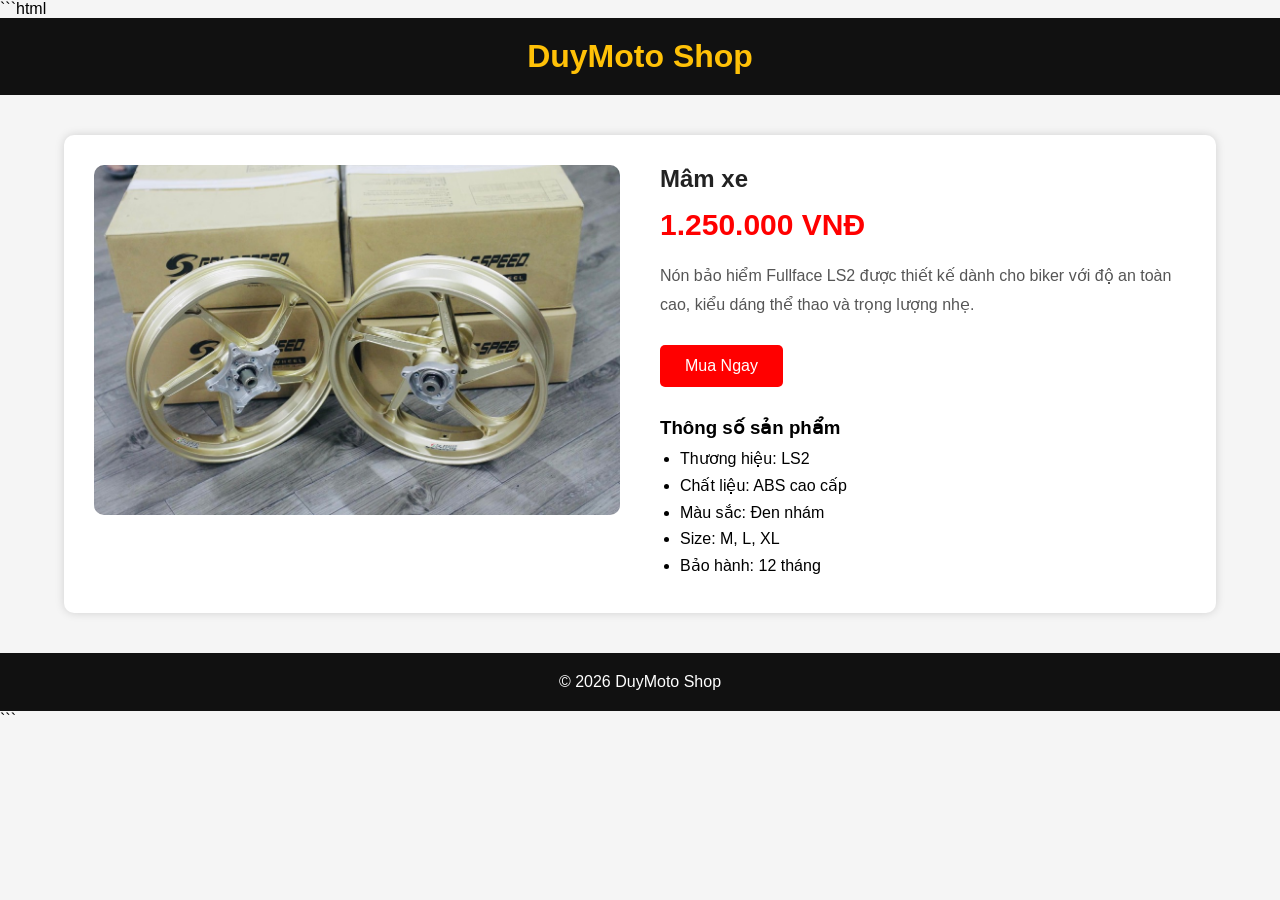
==== html/chi-tiet.html @ 39a2ff88 "uppdate" ====
```html
<!DOCTYPE html>
<html lang="vi">
<head>
<meta charset="UTF-8">
<meta name="viewport" content="width=device-width, initial-scale=1.0">
<title>Chi Tiết Sản Phẩm</title>

<link rel="stylesheet"
href="https://cdnjs.cloudflare.com/ajax/libs/font-awesome/6.5.0/css/all.min.css">

<style>

*{
    margin:0;
    padding:0;
    box-sizing:border-box;
    font-family:Arial,sans-serif;
}

body{
    background:#f5f5f5;
}

.header{
    background:#111;
    color:white;
    padding:20px;
    text-align:center;
}

.header h1{
    color:#ffc107;
}

.container{
    width:90%;
    max-width:1200px;
    margin:40px auto;
    background:white;
    padding:30px;
    border-radius:10px;
    box-shadow:0 0 10px rgba(0,0,0,.15);

    display:flex;
    gap:40px;
}

.product-image{
    flex:1;
}

.product-image img{
    width:100%;
    border-radius:10px;
}

.product-info{
    flex:1;
}

.product-info h2{
    color:#222;
    margin-bottom:15px;
}

.price{
    color:red;
    font-size:30px;
    font-weight:bold;
    margin-bottom:20px;
}

.description{
    line-height:1.8;
    color:#555;
    margin-bottom:25px;
}

.btn{
    background:red;
    color:white;
    border:none;
    padding:12px 25px;
    font-size:16px;
    border-radius:5px;
    cursor:pointer;
}

.btn:hover{
    background:#c40000;
}

.specs{
    margin-top:30px;
}

.specs h3{
    margin-bottom:10px;
}

.specs ul{
    padding-left:20px;
}

.specs li{
    margin-bottom:8px;
}

.footer{
    background:#111;
    color:white;
    text-align:center;
    padding:20px;
    margin-top:40px;
}

</style>
</head>
<body>

<div class="header">
    <h1>DuyMoto Shop</h1>
</div>

<div class="container">

    <div class="product-image">
        <img src="../assets/image/mamxe.jpg"
             alt="Mâm Xe ">
    </div>

    <div class="product-info">

        <h2>Mâm xe </h2>

        <div class="price">
            1.250.000 VNĐ
        </div>

        <div class="description">
            Nón bảo hiểm Fullface LS2 được thiết kế
            dành cho biker với độ an toàn cao,
            kiểu dáng thể thao và trọng lượng nhẹ.
        </div>

        <a href="dangnhap.html">
            <button class="btn">
                Mua Ngay
            </button>
        </a>

        <div class="specs">
            <h3>Thông số sản phẩm</h3>

            <ul>
                <li>Thương hiệu: LS2</li>
                <li>Chất liệu: ABS cao cấp</li>
                <li>Màu sắc: Đen nhám</li>
                <li>Size: M, L, XL</li>
                <li>Bảo hành: 12 tháng</li>
            </ul>
        </div>

    </div>

</div>

<div class="footer">
    © 2026 DuyMoto Shop
</div>

</body>
</html>
```
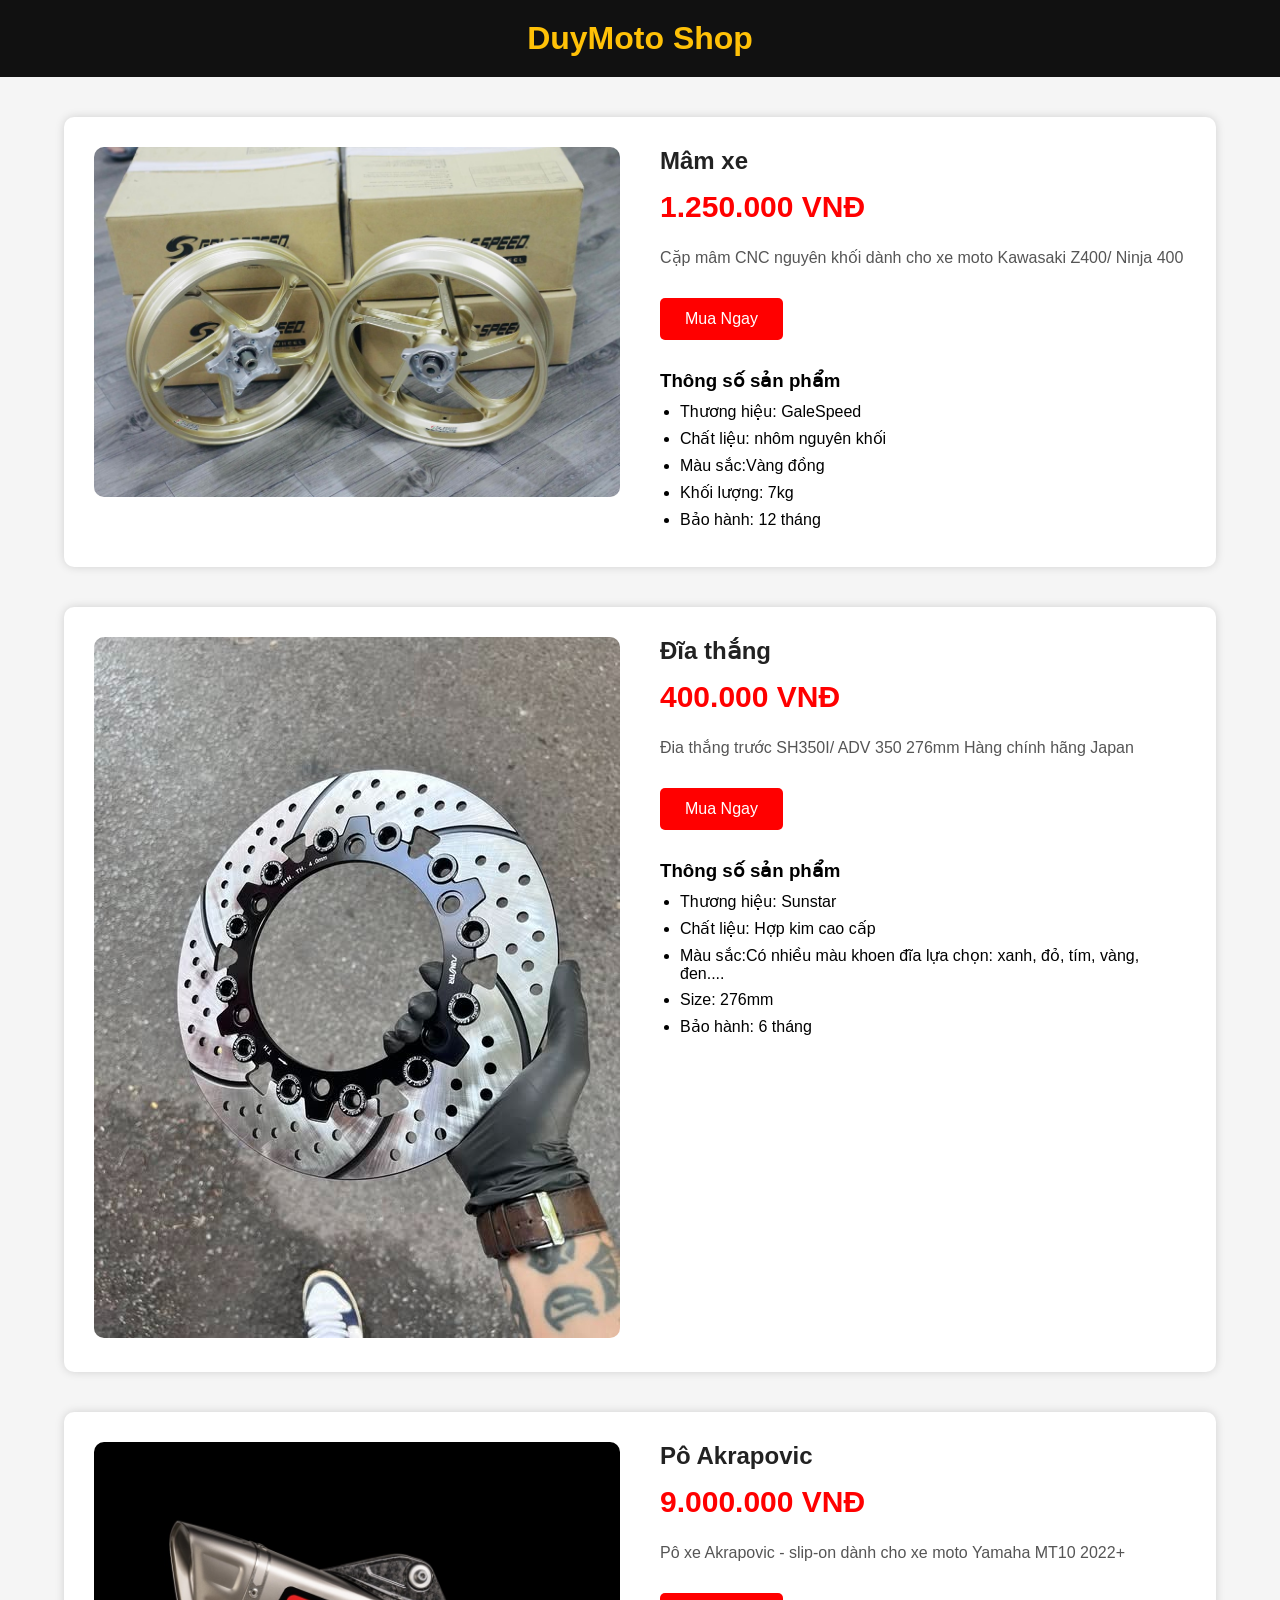
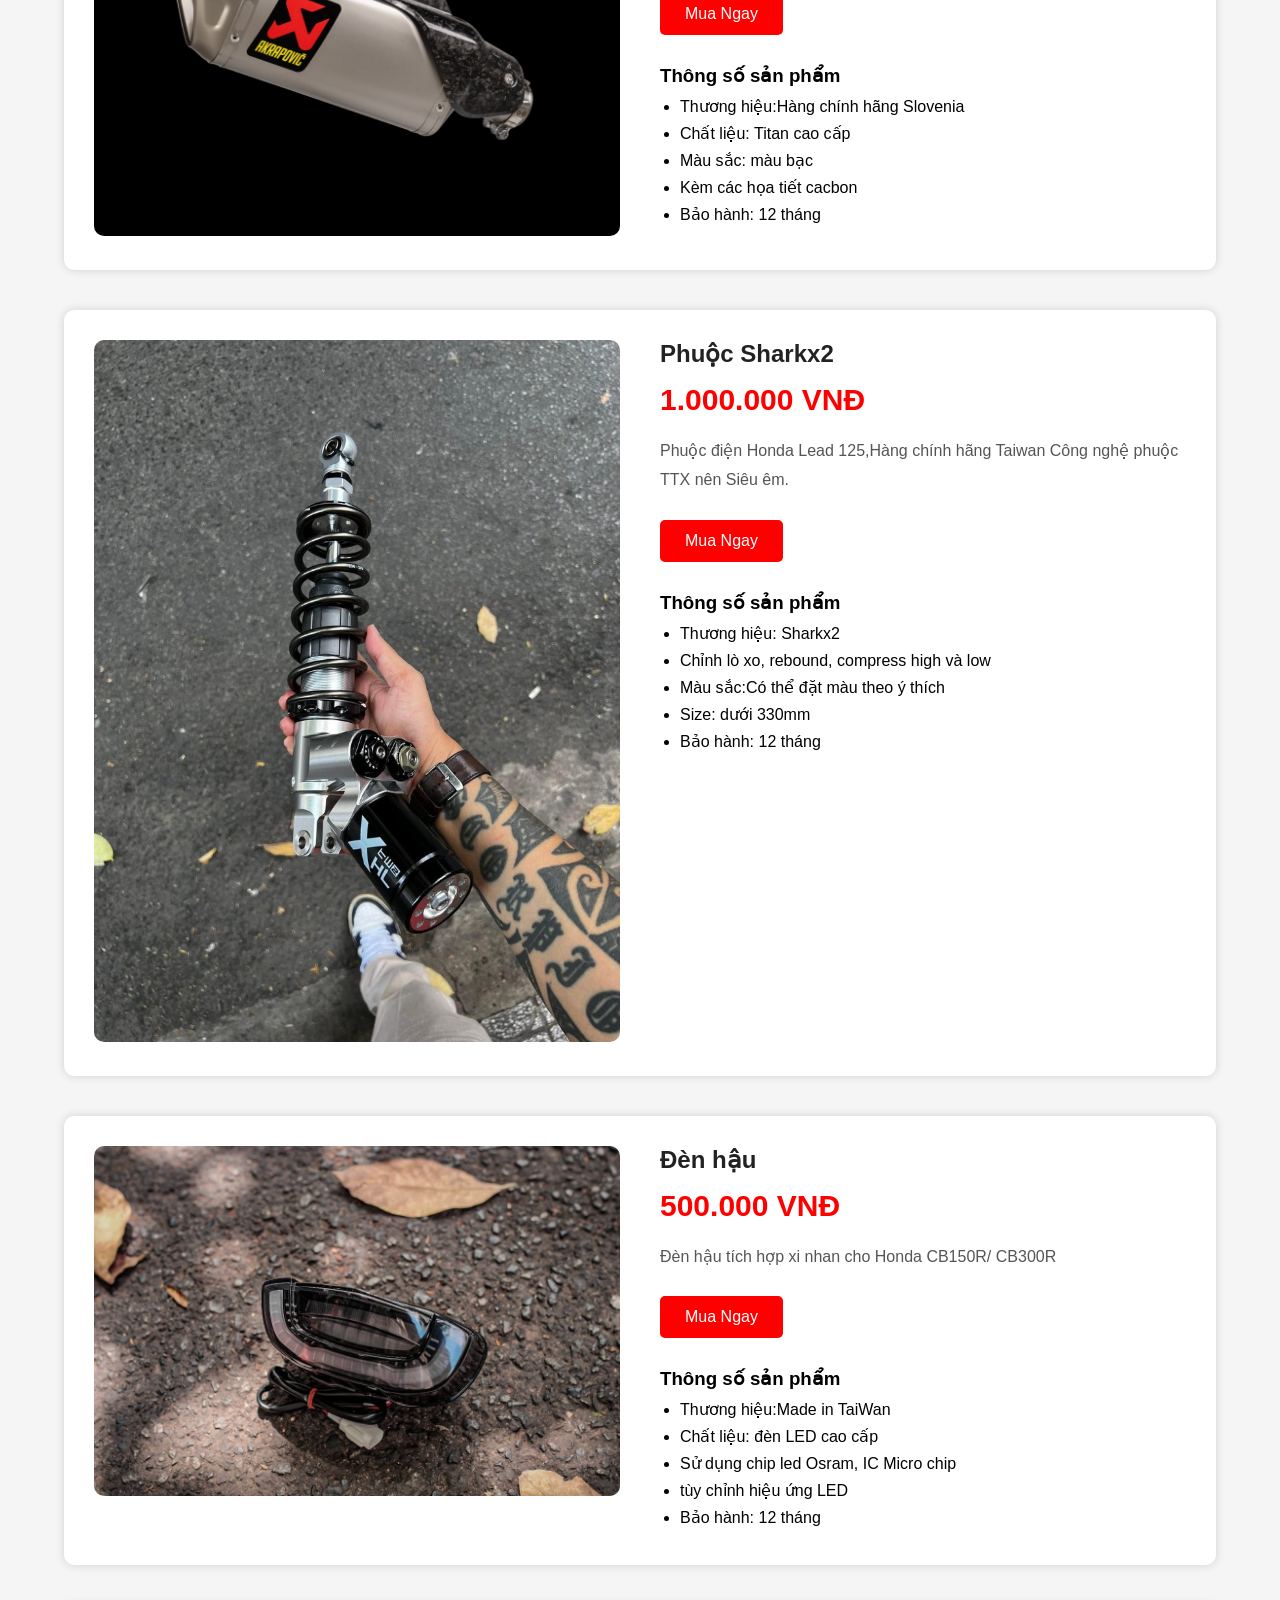
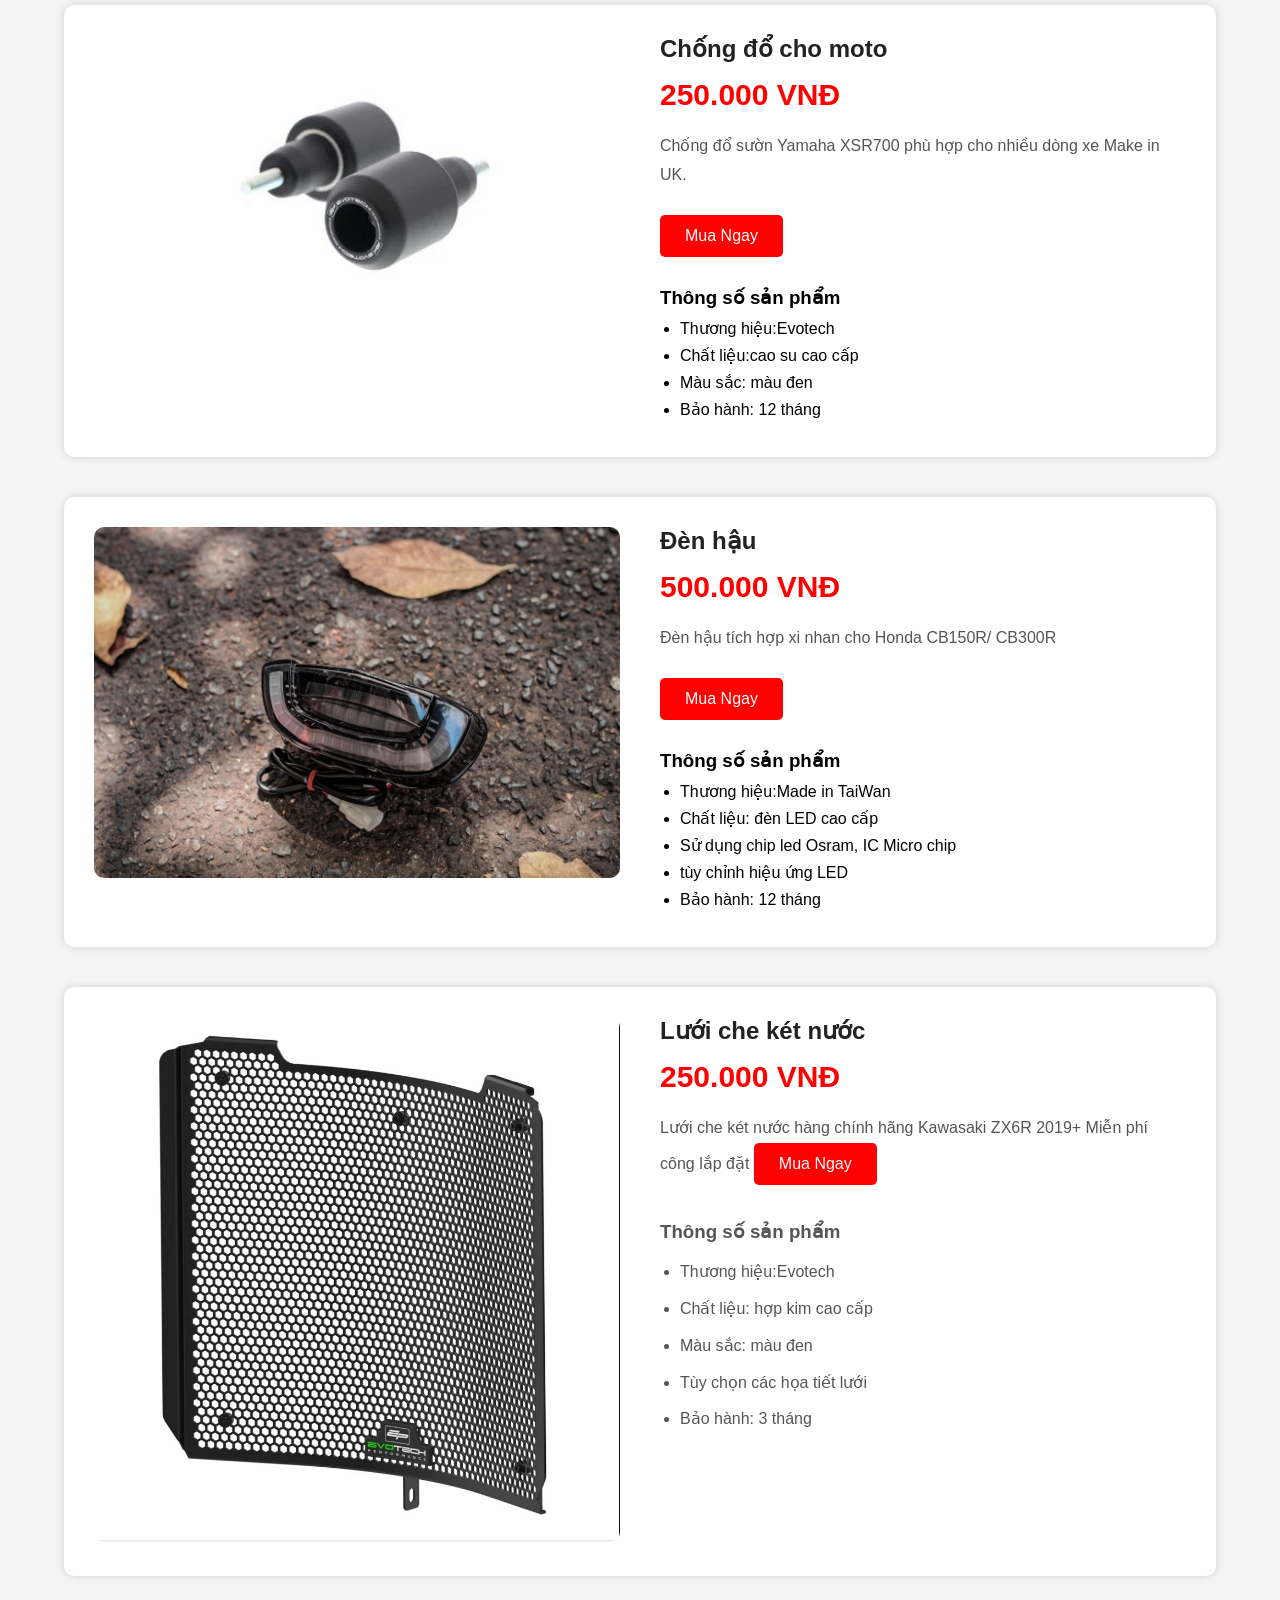
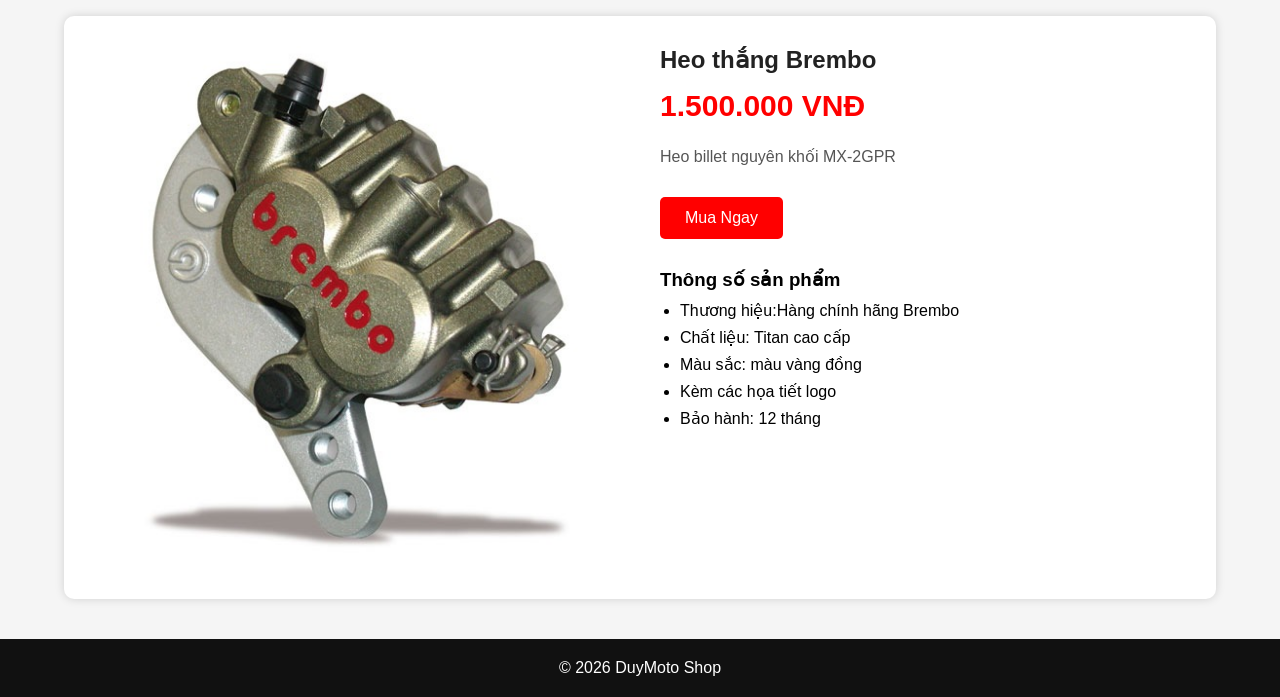
==== commit f08dc16c: "uppdates" ====
--- a/html/chi-tiet.html
+++ b/html/chi-tiet.html
@@ -1,4 +1,3 @@
-```html
 <!DOCTYPE html>
 <html lang="vi">
 <head>
@@ -139,37 +138,348 @@
         </div>
 
         <div class="description">
-            Nón bảo hiểm Fullface LS2 được thiết kế
-            dành cho biker với độ an toàn cao,
-            kiểu dáng thể thao và trọng lượng nhẹ.
-        </div>
-
-        <a href="dangnhap.html">
-            <button class="btn">
-                Mua Ngay
-            </button>
-        </a>
-
-        <div class="specs">
-            <h3>Thông số sản phẩm</h3>
-
-            <ul>
-                <li>Thương hiệu: LS2</li>
-                <li>Chất liệu: ABS cao cấp</li>
-                <li>Màu sắc: Đen nhám</li>
-                <li>Size: M, L, XL</li>
-                <li>Bảo hành: 12 tháng</li>
-            </ul>
-        </div>
-
-    </div>
-
-</div>
-
+            Cặp mâm CNC nguyên khối dành cho xe moto Kawasaki Z400/ Ninja 400
+        </div>
+
+        <a href="lien-he.html">
+            <button class="btn">
+                Mua Ngay
+            </button>
+        </a>
+
+        <div class="specs">
+            <h3>Thông số sản phẩm</h3>
+
+            <ul>
+                <li>Thương hiệu: GaleSpeed </li>
+                <li>Chất liệu: nhôm nguyên khối</li>
+                <li>Màu sắc:Vàng đồng </li>
+                <li>Khối lượng: 7kg</li>
+                <li>Bảo hành: 12 tháng</li>
+            </ul>
+        </div>
+
+    </div>
+
+</div>
+<div class="container">
+
+    <div class="product-image">
+        <img src="../assets/image/diathang.jpg"
+             alt="Mâm Xe ">
+    </div>
+
+    <div class="product-info">
+
+        <h2>Đĩa thắng </h2>
+
+        <div class="price">
+            400.000 VNĐ
+        </div>
+
+        <div class="description">
+             Đia thắng trước SH350I/ ADV 350 276mm
+             Hàng chính hãng Japan
+        </div>
+
+        <a href="lien-he.html">
+            <button class="btn">
+                Mua Ngay
+            </button>
+        </a>
+
+        <div class="specs">
+            <h3>Thông số sản phẩm</h3>
+
+            <ul>
+                <li>Thương hiệu: Sunstar</li>
+                <li>Chất liệu: Hợp kim  cao cấp</li>
+                <li>Màu sắc:Có nhiều màu khoen đĩa lựa chọn: xanh, đỏ, tím, vàng, đen....</li>
+                <li>Size: 276mm</li>
+                <li>Bảo hành: 6 tháng</li>
+            </ul>
+        </div>
+
+    </div>
+
+</div>
+<div class="container">
+
+    <div class="product-image">
+        <img src="../assets/image/poxe.png"
+             alt=" pô akrapovic">
+    </div>
+
+    <div class="product-info">
+
+        <h2>Pô Akrapovic </h2>
+
+        <div class="price">
+            9.000.000 VNĐ
+        </div>
+
+        <div class="description">
+            Pô xe Akrapovic - slip-on dành cho xe moto Yamaha MT10 2022+
+        </div>
+
+        <a href="lien-he.html">
+            <button class="btn">
+                Mua Ngay
+            </button>
+        </a>
+
+        <div class="specs">
+            <h3>Thông số sản phẩm</h3>
+
+            <ul>
+                <li>Thương hiệu:Hàng chính hãng Slovenia </li>
+                <li>Chất liệu: Titan cao cấp</li>
+                <li>Màu sắc: màu bạc </li>
+                <li>Kèm các họa tiết cacbon</li>
+                <li>Bảo hành: 12 tháng</li>
+            </ul>
+        </div>
+
+    </div>
+
+</div>
+<div class="container">
+
+    <div class="product-image">
+        <img src="../assets/image/phuoc.jpg"
+             alt="Phuộc shark x2">
+    </div>
+
+    <div class="product-info">
+
+        <h2> Phuộc Sharkx2</h2>
+
+        <div class="price">
+            1.000.000 VNĐ
+        </div>
+
+        <div class="description">
+            Phuộc điện Honda Lead 125,Hàng chính hãng Taiwan
+            Công nghệ phuộc TTX nên Siêu êm.
+        </div>
+
+        <a href="lien-he.html">
+            <button class="btn">
+                Mua Ngay
+            </button>
+        </a>
+
+        <div class="specs">
+            <h3>Thông số sản phẩm</h3>
+
+            <ul>
+                <li>Thương hiệu: Sharkx2</li>
+                <li>Chỉnh lò xo, rebound, compress high và low</li>
+                <li>Màu sắc:Có thể đặt màu theo ý thích</li>
+                <li>Size: dưới 330mm</li>
+                <li>Bảo hành: 12 tháng</li>
+            </ul>
+        </div>
+
+    </div>
+
+</div>
+<div class="container">
+
+    <div class="product-image">
+        <img src="../assets/image/denhau.jpg"
+             alt="Đèn hậu ">
+    </div>
+
+    <div class="product-info">
+
+        <h2>Đèn hậu</h2>
+
+        <div class="price">
+            500.000 VNĐ
+        </div>
+
+        <div class="description">
+            Đèn hậu tích hợp xi nhan cho Honda CB150R/ CB300R
+        </div>
+
+        <a href="lien-he.html">
+            <button class="btn">
+                Mua Ngay
+            </button>
+        </a>
+
+        <div class="specs">
+            <h3>Thông số sản phẩm</h3>
+
+            <ul>
+                <li>Thương hiệu:Made in TaiWan</li>
+                <li>Chất liệu: đèn LED cao cấp</li>
+                <li> Sử dụng chip led Osram, IC Micro chip</li>
+                <li>tùy chỉnh hiệu ứng LED</li>
+                <li>Bảo hành: 12 tháng</li>
+            </ul>
+        </div>
+
+    </div>
+</div>
+<div class="container">
+    <div class="product-image">
+        <img src="../assets/image/chongdo.jpg"
+             alt=" Chống đổ xe">
+    </div>
+
+    <div class="product-info">
+
+        <h2>Chống đổ cho moto </h2>
+
+        <div class="price">
+            250.000 VNĐ
+        </div>
+
+        <div class="description">
+           Chống đổ sườn Yamaha XSR700 phù hợp cho nhiều dòng xe 
+           Make in UK.
+        </div>
+
+        <a href="lien-he.html">
+            <button class="btn">
+                Mua Ngay
+            </button>
+        </a>
+
+        <div class="specs">
+            <h3>Thông số sản phẩm</h3>
+
+            <ul>
+                <li>Thương hiệu:Evotech </li>
+                <li>Chất liệu:cao su cao cấp</li>
+                <li>Màu sắc: màu đen </li>
+                <li>Bảo hành: 12 tháng</li>
+            </ul>
+        </div>
+
+    </div>
+</div>
+<div class="container">
+
+    <div class="product-image">
+        <img src="../assets/image/denhau.jpg"
+             alt="Đèn hậu ">
+    </div>
+
+    <div class="product-info">
+
+        <h2>Đèn hậu</h2>
+
+        <div class="price">
+            500.000 VNĐ
+        </div>
+
+        <div class="description">
+            Đèn hậu tích hợp xi nhan cho Honda CB150R/ CB300R
+        </div>
+
+        <a href="lien-he.html">
+            <button class="btn">
+                Mua Ngay
+            </button>
+        </a>
+
+        <div class="specs">
+            <h3>Thông số sản phẩm</h3>
+
+            <ul>
+                <li>Thương hiệu:Made in TaiWan</li>
+                <li>Chất liệu: đèn LED cao cấp</li>
+                <li> Sử dụng chip led Osram, IC Micro chip</li>
+                <li>tùy chỉnh hiệu ứng LED</li>
+                <li>Bảo hành: 12 tháng</li>
+            </ul>
+        </div>
+
+    </div>
+</div>
+<div class="container">
+ <div class="product-image">
+        <img src="../assets/image/ketnuoc.jpg"
+             alt=" Két nước">
+    </div>
+
+    <div class="product-info">
+
+        <h2>Lưới che két nước</h2>
+
+        <div class="price">
+            250.000 VNĐ
+        </div>
+
+        <div class="description">
+            Lưới che két nước hàng chính hãng Kawasaki ZX6R 2019+
+            Miễn phí công lắp đặt
+
+        <a href="lien-he.html">
+            <button class="btn">
+                Mua Ngay
+            </button>
+        </a>
+
+        <div class="specs">
+            <h3>Thông số sản phẩm</h3>
+
+            <ul>
+                <li>Thương hiệu:Evotech </li>
+                <li>Chất liệu: hợp kim cao cấp</li>
+                <li>Màu sắc: màu đen </li>
+                <li>Tùy chọn các họa tiết lưới</li>
+                <li>Bảo hành: 3 tháng</li>
+            </ul>
+        </div>
+
+    </div>
+</div>
+</div>
+<div class="container">
+    <div class="product-image">
+        <img src="../assets/image/heo brembo.jpg"
+             alt=" Heo thắng ">
+    </div>
+
+    <div class="product-info">
+
+        <h2>
+            Heo thắng Brembo </h2>
+
+        <div class="price">
+            1.500.000 VNĐ
+        </div>
+
+        <div class="description">
+            Heo billet nguyên khối MX-2GPR
+        </div>
+
+        <a href="lien-he.html">
+            <button class="btn">
+                Mua Ngay
+            </button>
+        </a>
+
+        <div class="specs">
+            <h3>Thông số sản phẩm</h3>
+
+            <ul>
+                <li>Thương hiệu:Hàng chính hãng Brembo </li>
+                <li>Chất liệu: Titan cao cấp</li>
+                <li>Màu sắc: màu vàng đồng </li>
+                <li>Kèm các họa tiết logo</li>
+                <li>Bảo hành: 12 tháng</li>
+            </ul>
+        </div>
+ </div>
+</div>
 <div class="footer">
     © 2026 DuyMoto Shop
 </div>
 
 </body>
 </html>
-```
